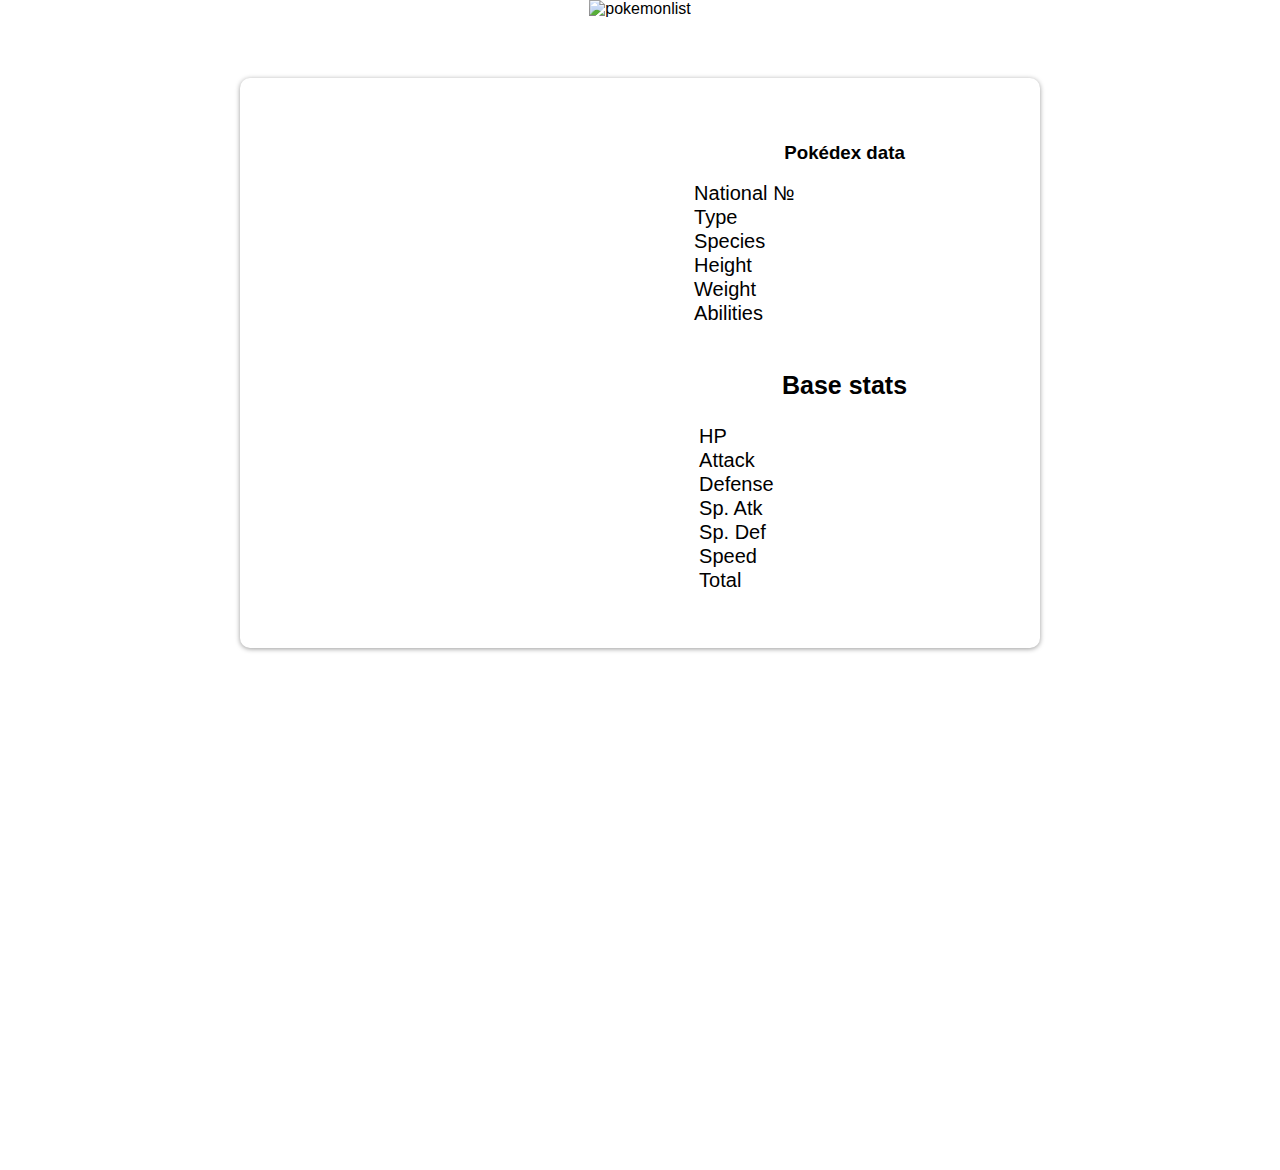
==== pokemon.html @ 369e31cf "Add files via upload" ====
<html lang="en">
  <head>
    <meta charset="UTF-8" />
    <meta name="viewport" content="width=device-width, initial-scale=1.0" />
    <title>Document</title>
    <link rel="stylesheet" href="style.css" />
    <script src="https://ajax.googleapis.com/ajax/libs/jquery/3.7.1/jquery.min.js"></script>
    <script src="pokemon.js"></script>
  </head>
  <body>
    <div class="grass-container"> 
      <img src="Pokemon Background/pokedexfont.png" alt="pokemonlist">
    <div class="pokemon-page">
      <h1 id="pokemon-page-name"></h1>
      <div class="pokemon-main-content">
        <div class="pokemon-page-image"></div>
        <div class="pokemon-page-details">
          <h3>Pokédex data</h3>
          <table>
            <tr>
              <td>National №</td>
              <td class="pokemon-page-id"></td>
            </tr>
            <tr>
              <td>Type</td>
              <td class="pokemon-type"></td>
            </tr>
            <tr>
              <td>Species</td>
              <td class="pokemon-page-species"></td>
            </tr>
            <tr>
              <td>Height</td>
              <td class="pokemon-page-height"></td>
            </tr>
            <tr>
              <td>Weight</td>
              <td class="pokemon-page-weight"></td>
            </tr>
            <tr>
              <td>Abilities</td>
              <td class="pokemon-page-abilities"></td>
            </tr>
          </table>
        </div>
        <div>
            <p class="pokemon-page-description"></p>
        </div>
        <div class="pokemon-page-stats">
          <h3>Base stats</h3>
          <table>
            <tr>
                <td style="width: 15%;">HP</td>
                <td style="width: 15%;" class="hp-val"></td>
                <td class="bar hp"><div></div></td>
            </tr>
            <tr>
                <td>Attack</td>
                <td class="attack-val"></td>
                <td class="bar attack"><div></div></td>
            </tr>
            <tr>
                <td>Defense</td>
                <td class="defense-val"></td>
                <td class="bar defense"><div></div></td>
            </tr>
            <tr>
                <td>Sp. Atk</td>
                <td class="sp-attack-val"></td>
                <td class="bar sp-attack"><div></div></td>
            </tr>
            <tr>
                <td>Sp. Def</td>
                <td class="sp-defense-val"></td>
                <td class="bar sp-defense"><div></div></td>
            </tr>
            <tr>
                <td>Speed</td>
                <td class="speed-val"></td>
                <td class="bar speed"><div></div></td>
            </tr>
            <tr>
                <td>Total</td>
                <td colspan="2" class="total"></td>
            </tr>
          </table>
        </div>
      </div>
    </div>
  </body>
</html>
---- style.css ----
*{
    font-family: 'Gill Sans', 'Gill Sans MT', Calibri, 'Trebuchet MS', sans-serif;
    box-sizing: border-box;
 
}
body{
  display: flex;
  justify-content: center;
  flex-direction: column;
  text-align: center;
  background-attachment: fixed;
  background-position: center;
  background-size: cover;
  background-repeat: no-repeat;
  background-image: url('Pokemon Background/pokegrassland.gif'); /* Background */
  min-height: 100vh;
  margin: 0;
}
body h1{
    text-align: center;
}
.grass-container, .main-container{ 
  width: 100%;
  min-height: 130vh; 
  display: flex;
  flex-direction: column;
  justify-content: flex-start;
  align-items: center;
  gap: 10px;
}
.pokemon-container{
  font-weight: 100px;
  font-style: normal;
  font-family: 'Arial';
  color: black;
  justify-content: center;
  align-items: center;
  margin-top: 5px;
  display: inline-grid;
  display: grid;
  grid-template-columns: repeat(auto-fill, minmax(120px, 1fr)); /* Responsive grid */
  gap: 50px;
  width: 100%;
  max-width: 1200px;
  padding: 10px;
 
}
.card{
  background-color: rgba(255, 255, 255, 0.24);
  width: 180px;
  height: auto ;
  border-radius: 10px; 
}
.card img{
    border-top-left-radius: 9px;
    border-top-right-radius: 9px;
    width: 175;
    height: auto;
    padding: 20px;
}
.card ul{
    padding: 0px;
    margin: 0px;
    text-align: center;
}
.card img:hover
{
   width: 190px;
   height:auto
}
.pokemon-id{
    padding-top: 5px;
    font-size: 15px;
}
.pokemon-name{
    padding-bottom: 4px;
    color: blue;
    font-weight: bold;
}
.card:hover:has(.normal){
  background-color: #ffffff;
  border-width: 10px;
  border-color: black;
  width: 190px;
  height: 235px; 
  border-radius: 10px;
  filter:drop-shadow(0 1px 15px #A8A77A);
  transition: 0.3s;
}
.fire{
    background-color: #EE8130;
    color: #ffffff;
    border-radius: 30px;
    padding-left: 5px;
    padding-right: 5px;
}
.card:hover:has(.fire){
  background-color: #ffffff;
  border-width: 10px;
  border-color: black;
  width: 190px;
  height: 235px;   
  border-radius: 10px;
  filter:drop-shadow(0 1px 15px #EE8130);
  transition: 0.3s;
}
.water{
    background-color: #6390F0;
    color: #ffffff;
    border-radius: 30px;
    padding-left: 5px;
    padding-right: 5px;
}
.card:hover:has(.water){
  background-color: #ffffff;
  border-width: 10px;
  border-color: black;
  width: 190px;
  height: 235px; 
  border-radius: 10px;
  filter:drop-shadow(0 1px 15px #6390F0);
  transition: 0.3s;
}
.poison{
    background-color: #A33EA1;
    color: #ffffff;
    border-radius: 30px;
    padding-left: 5px;
    padding-right: 5px;
}
.card:hover:has(.poison){
  background-color: #ffffff;
  border-width: 10px;
  border-color: black;
  width: 190px;
  height: 235px;  
  border-radius: 10px;
  filter:drop-shadow(0 1px 15px #A33EA1);
  transition: 0.3s;
}
.grass{
    background-color: #7AC74C;
    color: #ffffff;
    border-radius: 30px;
    padding-left: 5px;
    padding-right: 5px;
}
.card:hover:has(.grass){
  background-color: #ffffff;
  border-width: 10px;
  border-color: black;
  width: 190px;
  height: 235px;  
  border-radius: 10px;
  filter:drop-shadow(0 1px 15px #7AC74C);
  transition: 0.3s;
}
.electric{
    background-color: #F7D02C;
    color: #ffffff;
    border-radius: 30px;
    padding-left: 5px;
    padding-right: 5px;
}
.card:hover:has(.electric){
  background-color: #ffffff;
  border-width: 10px;
  border-color: black;
  width: 190px;
  height: 235px;  
  border-radius: 10px;
  filter:drop-shadow(0 1px 15px #F7D02C);
  transition: 0.3s;
}
.ice{
    background-color: #96D9D6;
    color: #ffffff;
    border-radius: 30px;
    padding-left: 5px;
    padding-right: 5px;
}
.card:hover:has(.ice){
  background-color: #ffffff;
  border-width: 10px;
  border-color: black;
  width: 190px;
  height: 235px;   
  border-radius: 10px;
  filter:drop-shadow(0 1px 15px #96D9D6);
  transition: 0.3s;
}
.fight{
    background-color: #C22E28;
    color: #ffffff;
    border-radius: 30px;
    padding-left: 5px;
    padding-right: 5px;
}
.card:hover:has(.fight){
  background-color: #ffffff;
  border-width: 10px;
  border-color: black;
  width: 190px;
  height: 235px;   
  border-radius: 10px;
  filter:drop-shadow(0 1px 15px #C22E28);
  transition: 0.3s;
}
.ground{
    background-color: #E2BF65;
    color: #ffffff;
    border-radius: 30px;
    padding-left: 5px;
    padding-right: 5px;
}
.card:hover:has(.ground){
  background-color: #ffffff;
  border-width: 10px;
  border-color: black;
  width: 190px;
  height: 235px; 
  border-radius: 10px;
  filter:drop-shadow(0 1px 15px #E2BF65);
  transition: 0.3s;
}
.flying{
    background-color: #A98FF3;
    color: #ffffff;
    border-radius: 30px;
    padding-left: 5px;
    padding-right: 5px;
}
.card:hover:has(.flying){
  background-color: #ffffff;
  border-width: 20px;
  border-color: black;
  width: 190px;
  height: 235px;  
  border-radius: 20px;
  filter:drop-shadow(0 1px 15px #A98FF3);
  transition: 0.3s;
}
.bug{
    background-color: #A6B91A;
    color: #ffffff;
    border-radius: 30px;
    padding-left: 5px;
    padding-right: 5px;
}
.card:hover:has(.bug){
  background-color: #ffffff;
  border-width: 10px;
  border-color: black;
  width: 190px;
  height: 235px;  
  border-radius: 10px;
  filter:drop-shadow(0 1px 15px #A6B91A);
  transition: 0.3s;
}
.rock{
    background-color: #B6A136;
    color: #ffffff;
    border-radius: 30px;
    padding-left: 5px;
    padding-right: 5px;
}
.card:hover:has(.rock){
  background-color: #ffffff;
  border-width: 10px;
  border-color: black;
  width: 190px;
  height: 235px;  
  border-radius: 10px;
  filter:drop-shadow(0 1px 15px #B6A136);
  transition: 0.3s;
}
.ghost{
    background-color: #735797;
    color: #ffffff;
    border-radius: 30px;
    padding-left: 5px;
    padding-right: 5px;
}
.card:hover:has(.ghost){
  background-color: #ffffff;
  border-width: 10px;
  border-color: black;
  width: 190px;
  height: 235px;   
  border-radius: 10px;
  filter:drop-shadow(0 1px 15px #735797);
  transition: 0.3s;
}
.dragon{
    background-color: #6F35FC;
    color: #ffffff;
    border-radius: 30px;
    padding-left: 5px;
    padding-right: 5px;
}
.card:hover:has(.dragon){
  background-color: #ffffff;
  border-width: 10px;
  border-color: black;
  width: 190px;
  height: 235px;  
  border-radius: 10px;
  filter:drop-shadow(0 1px 15px #6F35FC);
  transition: 0.3s;
}
.dark{
    background-color: #705746;
    color: #ffffff;
    border-radius: 30px;
    padding-left: 5px;
    padding-right: 5px;
}
.card:hover:has(.dark){
  background-color: #ffffff;
  border-width: 10px;
  border-color: black;
  width: 190px;
  height: 235px;  
  border-radius: 10px;
  filter:drop-shadow(0 1px 15px #705746);
  transition: 0.3s;
}
.steel{
    background-color: #B7B7CE;
    color: #ffffff;
    border-radius: 30px;
    padding-left: 5px;
    padding-right: 5px;
}
.card:hover:has(.steel){
  background-color: #ffffff;
  border-width: 10px;
  border-color: black;
  width: 190px;
  height: 235px;   
  border-radius: 10px;
  filter:drop-shadow(0 1px 15px #B7B7CE);
  transition: 0.3s;
}
.fairy{
    background-color: #D685AD;
    color: #ffffff;
    border-radius: 30px;
    padding-left: 5px;
    padding-right: 5px;
}
.card:hover:has(.fairy){
  background-color: #ffffff;
  border-width: 10px;
  border-color: black;
  width: 190px;
  height: 235px;   
  border-radius: 10px;
  filter:drop-shadow(0 1px 15px #D685AD);
  transition: 0.3s;
}
.psychic{
    background-color: #F95587;
    color: #ffffff;
    border-radius: 30px;
    padding-left: 5px;
    padding-right: 5px;
}
.card:hover:has(.psychic){
  background-color: #ffffff;
  border-width: 10px;
  border-color: black;
  width: 190px;
  height: 235px;   
  border-radius: 10px;
  filter:drop-shadow(0 1px 15px #F95587);
  transition: 0.3s;
}
.normal{
    background-color: #A8A77A;
    color: #ffffff;
    border-radius: 30px;
    padding-left: 5px;
    padding-right: 5px;
}


/*  POKEMON DETAILS PAGE == Pokemon.html  */
.pokemon-page {
  width: 800px;
  margin: 50px auto;
  padding: 25px;
  border-radius: 10px;    
  box-shadow: 0px 1px 5px #00000065;
  background-repeat: no-repeat;
  background-size: cover;
  background-position: center;
  background-image: url('Pokemon Background/pokeballwallpaper.jpg');
  }
  /*  POKEMON NAME TEXT */
  .pokemon-page h1 { 
    font-size: 35px;
    font-family: Verdana;
    text-align: left;
    color:white;
    margin: 10px;
    padding-left: 3ch;
    background: -webkit-linear-gradient(#33d8f5, #ffffff);
    -webkit-background-clip: text;
    -webkit-text-fill-color: transparent;
  }
  /*  POKEMON image */
  .pokemon-page-image {
    width: 350px;
    text-align: center;
    vertical-align: top;
    
  }
    /*  POKEMON image pokemon*/
  .pokemon-page-image img {
    width: 240px;
    margin: 5px;
    
  }
   /*  POKEMON image pokemon Hover*/
  .pokemon-page-image img:hover {
    width: 250px;
    background-image:url('Pokemon Background/pokeball2.png');
    background-size: cover;
    border-radius: 50%;
  }
  
  .pokemon-page-details {
    padding: 10px 20px;
  }

     /*  POKEMON Abilities TEXT */
  .pokemon-page p {
    font-family: 'Arial';
    font-size: 16px;
    margin: 45px;
    padding-right: 1ch;
    text-align: left; 
  }
   /*  POKEMON Abilities TEXT */
  .pokemon-page-abilities span {
    font-weight: 500;
    font-size: 10px;
    font-family: 'Segoe UI';
    margin: auto 2px;
    padding: 2px 5px;
    border-radius: 5px;
    box-shadow: 0 1px 3px -1px #000000;
    color: white !important;
  }
  .pokemon-page-stats {
    padding: 10px 25px;
  }
  /*  POKEMON Base Stats Text*/
  .pokemon-page-stats h3
  {
    font-size: 25px;
    color: #000000;
  }
  .pokemon-page-stats table{
    margin: 10px auto;
    width: 100%;
  }
   /*  POKEMON Base Stats Bar */
  .pokemon-page-stats table .bar div {
    width: 0px;
    height: 21px;
    border-top-right-radius: 50%;
    border-bottom-right-radius: 0%;
    background: linear-gradient(to right,#00ff95, #135dff);
  }
    /*  POKEMON DETAILS TEXT Abilities */
  .pokemon-main-content {
    display: grid;
    grid-template-columns: 1.2fr 1fr;
    padding-bottom: 10px;
 }   /*  POKEMON TEXT Abilities Borderline */
  .pokemon-main-content table tr td {
    border-bottom: 1px solid #ffffff71;
    padding: 0px 0px;
    font-size: 20;
  }
 .pokemon-main-content table{
    border-collapse: collapse;
  }
  .pokemon-page-evolution {
    display: flex;
    flex-wrap: wrap;
  }
  /*  POKEMON BASE STATS TEXT Color */
  .pokemon-main-content table tr td:nth-child(1){
    color: rgb(0, 0, 0);
  }
  
  .pokemon-main-content table tr td:nth-child(2){
    padding-left: 20px;
    font-weight: 500;
  }
  .pokemon-page-details:has(.electric) .pokemon-page-abilities span {
    background-color: #c90;
  }
  
  .pokemon-page-details:has(.psychic) .pokemon-page-abilities span {
    background-color: #ff227a;
  }
  
  .pokemon-page-details:has(.grass) .pokemon-page-abilities span {
    background-color: green;
  }
  
  .pokemon-page-details:has(.poison) .pokemon-page-abilities span {
    background-color: purple;
  }
  
  .pokemon-page-details:has(.fire) .pokemon-page-abilities span {
    background-color: rgba(255, 68, 0, 0.81);
  }
  
  .pokemon-page-details:has(.water) .pokemon-page-abilities span {
    background-color: blue;
  }
  
  .pokemon-page-details:has(.flying) .pokemon-page-abilities span {
    background-color: darkblue;
  }
  
  .pokemon-page-details:has(.bug) .pokemon-page-abilities span {
    background-color: darkgreen;
  }
  
  .pokemon-page-details:has(.normal) .pokemon-page-abilities span {
    background-color: grey;
  }
  
  .pokemon-page-details:has(.ground) .pokemon-page-abilities span {
    background-color: #bf9926;
  }
  
  .pokemon-page-details:has(.fairy) .pokemon-page-abilities span {
    background-color: #e76de7;
  }
  
  .pokemon-page-details:has(.fighting) .pokemon-page-abilities span {
    background-color: darkred;
  }
  
  .pokemon-page-details:has(.rock) .pokemon-page-abilities span {
    background-color: #a59249;
  }
  
  .pokemon-page-details:has(.steel) .pokemon-page-abilities span {
    background-color: #8e8ea4;
  }
  
  .pokemon-page-details:has(.dark) .pokemon-page-abilities span {
    background-color: #573e31;
  }
  
  .pokemon-page-details:has(.ice) .pokemon-page-abilities span {
    background-color: #0af;
  }
  
  .pokemon-page-details:has(.ghost) .pokemon-page-abilities span {
    background-color: #5454b3;
  }
  
  .pokemon-page-details:has(.dragon) .pokemon-page-abilities span {
    background-color: #4e38e9;
  }
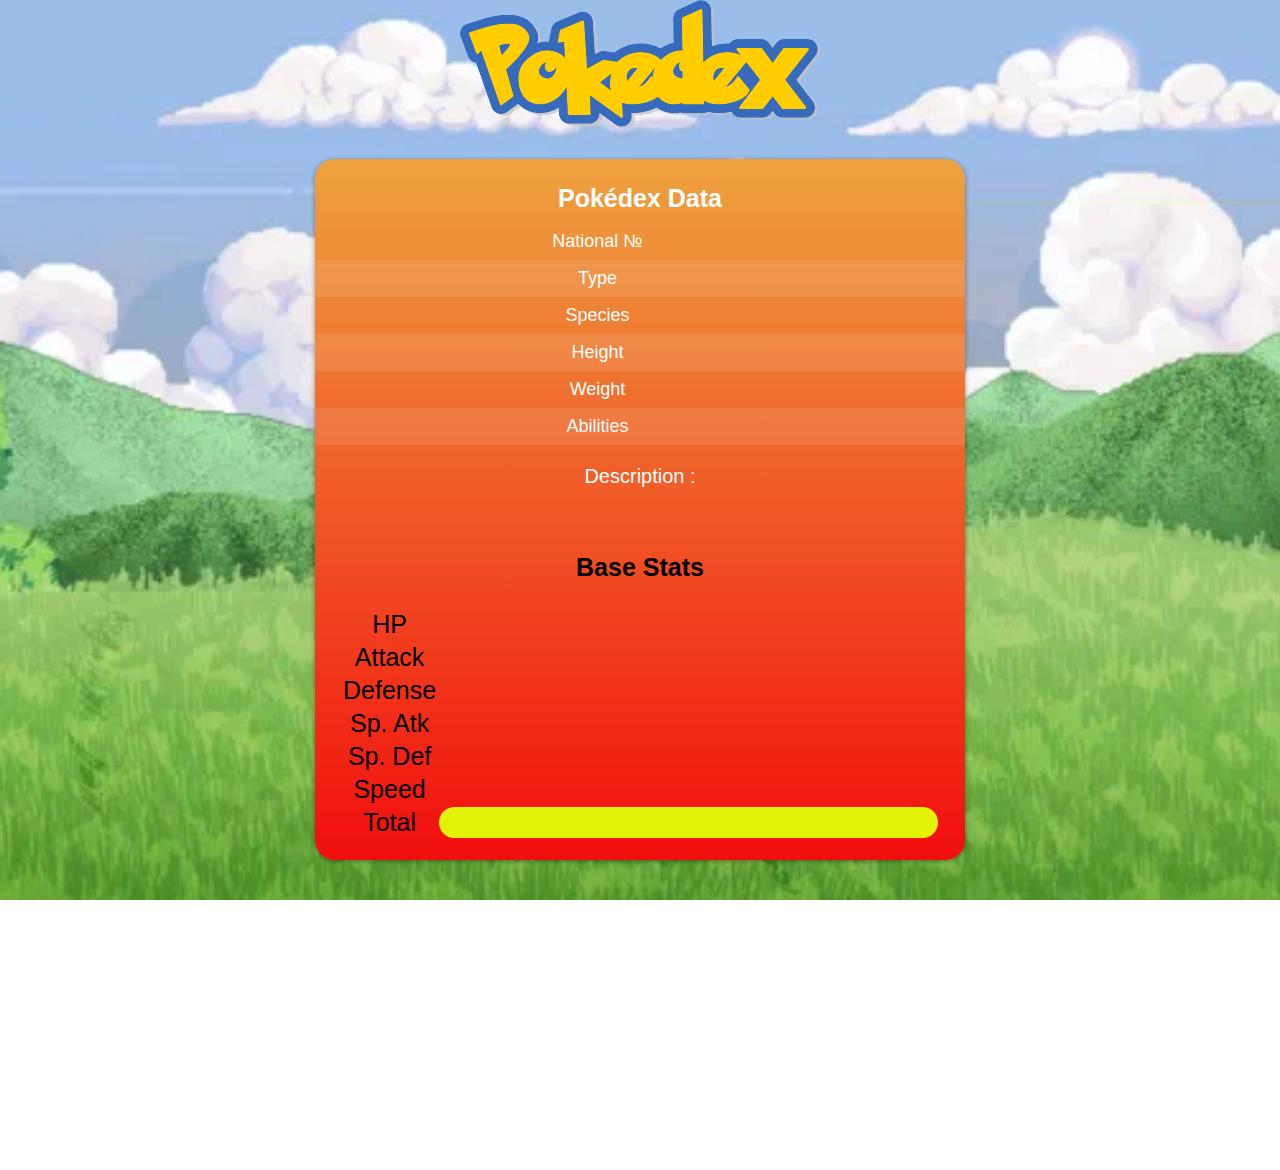
==== commit 3bdcaff9: "Add files via upload" ====
--- a/pokemon.html
+++ b/pokemon.html
@@ -1,91 +1,96 @@
+<!DOCTYPE html>
 <html lang="en">
-  <head>
+<head>
     <meta charset="UTF-8" />
     <meta name="viewport" content="width=device-width, initial-scale=1.0" />
-    <title>Document</title>
+    <title>Pokémon Details</title>
     <link rel="stylesheet" href="style.css" />
     <script src="https://ajax.googleapis.com/ajax/libs/jquery/3.7.1/jquery.min.js"></script>
-    <script src="pokemon.js"></script>
-  </head>
-  <body>
-    <div class="grass-container"> 
-      <img src="Pokemon Background/pokedexfont.png" alt="pokemonlist">
-    <div class="pokemon-page">
-      <h1 id="pokemon-page-name"></h1>
-      <div class="pokemon-main-content">
-        <div class="pokemon-page-image"></div>
-        <div class="pokemon-page-details">
-          <h3>Pokédex data</h3>
-          <table>
-            <tr>
-              <td>National №</td>
-              <td class="pokemon-page-id"></td>
-            </tr>
-            <tr>
-              <td>Type</td>
-              <td class="pokemon-type"></td>
-            </tr>
-            <tr>
-              <td>Species</td>
-              <td class="pokemon-page-species"></td>
-            </tr>
-            <tr>
-              <td>Height</td>
-              <td class="pokemon-page-height"></td>
-            </tr>
-            <tr>
-              <td>Weight</td>
-              <td class="pokemon-page-weight"></td>
-            </tr>
-            <tr>
-              <td>Abilities</td>
-              <td class="pokemon-page-abilities"></td>
-            </tr>
-          </table>
+    <script src="script.js" defer></script>
+</head>
+<body>
+    <div class="grass-container">
+        <img src="Pokemon Background/pokedexfont.png" alt="pokemonlist" />
+        <div class="pokemon-page">
+            <h1 id="pokemon-page-name"></h1>
+            <div class="pokemon-page-id"></div>
+            <div class="pokemon-page-image"></div>
+            
+            <!-- Pokedex Data Section -->
+            <div class="pokemon-page-details">
+                <div class="pokedex-data">
+                    <h3>Pokédex Data</h3>
+                    <table class="pokedex-table">
+                        <tr>
+                            <td>National №</td>
+                            <td class="pokemon-page-national"></td>
+                        </tr>
+                        <tr>
+                            <td>Type</td>
+                            <td class="pokemon-page-types"></td>
+                        </tr>
+                        <tr>
+                            <td>Species</td>
+                            <td class="pokemon-page-species"></td>
+                        </tr>
+                        <tr>
+                            <td>Height</td>
+                            <td class="pokemon-page-height"></td>
+                        </tr>
+                        <tr>
+                            <td>Weight</td>
+                            <td class="pokemon-page-weight"></td>
+                        </tr>
+                        <tr>
+                            <td>Abilities</td>
+                            <td class="pokemon-page-abilities"></td>
+                        </tr>
+                    </table>
+                </div>
+                <p class="desc">Description :</p>
+                <div class="pokemon-page-description"></div>
+                
+            </div>
+            <div class="pokemon-page-stats">
+                <h3>Base Stats</h3>
+                <table>
+                    <tr>
+                        <td style="width: 15%;">HP</td>
+                        <td style="width: 15%;" class="hp-val"></td>
+                        <td class="bar hp"><div></div></td>
+                    </tr>
+                    <tr>
+                        <td>Attack</td>
+                        <td class="attack-val"></td>
+                        <td class="bar attack"><div></div></td>
+                    </tr>
+                    <tr>
+                        <td>Defense</td>
+                        <td class="defense-val"></td>
+                        <td class="bar defense"><div></div></td>
+                    </tr>
+                    <tr>
+                        <td>Sp. Atk</td>
+                        <td class="sp-attack-val"></td>
+                        <td class="bar sp-attack"><div></div></td>
+                    </tr>
+                    <tr>
+                        <td>Sp. Def</td>
+                        <td class="sp-defense-val"></td>
+                        <td class="bar sp-defense"><div></div></td>
+                    </tr>
+                    <tr>
+                        <td>Speed</td>
+                        <td class="speed-val"></td>
+                        <td class="bar speed"><div></div></td>
+                    </tr>
+                    <tr>
+                        <td>Total</td>
+                        <td colspan="2" class="total"></td>
+                    </tr>
+                </table>
+            </div>
         </div>
-        <div>
-            <p class="pokemon-page-description"></p>
-        </div>
-        <div class="pokemon-page-stats">
-          <h3>Base stats</h3>
-          <table>
-            <tr>
-                <td style="width: 15%;">HP</td>
-                <td style="width: 15%;" class="hp-val"></td>
-                <td class="bar hp"><div></div></td>
-            </tr>
-            <tr>
-                <td>Attack</td>
-                <td class="attack-val"></td>
-                <td class="bar attack"><div></div></td>
-            </tr>
-            <tr>
-                <td>Defense</td>
-                <td class="defense-val"></td>
-                <td class="bar defense"><div></div></td>
-            </tr>
-            <tr>
-                <td>Sp. Atk</td>
-                <td class="sp-attack-val"></td>
-                <td class="bar sp-attack"><div></div></td>
-            </tr>
-            <tr>
-                <td>Sp. Def</td>
-                <td class="sp-defense-val"></td>
-                <td class="bar sp-defense"><div></div></td>
-            </tr>
-            <tr>
-                <td>Speed</td>
-                <td class="speed-val"></td>
-                <td class="bar speed"><div></div></td>
-            </tr>
-            <tr>
-                <td>Total</td>
-                <td colspan="2" class="total"></td>
-            </tr>
-          </table>
-        </div>
-      </div>
     </div>
-  </body>
-</html>
+</body>
+</html>--- a/style.css
+++ b/style.css
@@ -1,7 +1,6 @@
 *{
     font-family: 'Gill Sans', 'Gill Sans MT', Calibri, 'Trebuchet MS', sans-serif;
     box-sizing: border-box;
- 
 }
 body{
   display: flex;
@@ -26,7 +25,7 @@
   flex-direction: column;
   justify-content: flex-start;
   align-items: center;
-  gap: 10px;
+  gap: 30px;
 }
 .pokemon-container{
   font-weight: 100px;
@@ -54,7 +53,7 @@
 .card img{
     border-top-left-radius: 9px;
     border-top-right-radius: 9px;
-    width: 175;
+    width: 165;
     height: auto;
     padding: 20px;
 }
@@ -65,15 +64,16 @@
 }
 .card img:hover
 {
-   width: 190px;
+   width: 180px;
    height:auto
 }
 .pokemon-id{
     padding-top: 5px;
-    font-size: 15px;
+    font-size: 18px;
+    color: #097cff;
 }
 .pokemon-name{
-    padding-bottom: 4px;
+    padding-bottom: 5px;
     color: blue;
     font-weight: bold;
 }
@@ -384,192 +384,216 @@
     padding-right: 5px;
 }
 
-
 /*  POKEMON DETAILS PAGE == Pokemon.html  */
 .pokemon-page {
-  width: 800px;
-  margin: 50px auto;
-  padding: 25px;
-  border-radius: 10px;    
+  flex-wrap: wrap;
+  width: 650px;
+  border-radius: 20px;    
   box-shadow: 0px 1px 5px #00000065;
-  background-repeat: no-repeat;
-  background-size: cover;
-  background-position: center;
-  background-image: url('Pokemon Background/pokeballwallpaper.jpg');
-  }
-  /*  POKEMON NAME TEXT */
-  .pokemon-page h1 { 
-    font-size: 35px;
-    font-family: Verdana;
-    text-align: left;
-    color:white;
-    margin: 10px;
-    padding-left: 3ch;
-    background: -webkit-linear-gradient(#33d8f5, #ffffff);
-    -webkit-background-clip: text;
-    -webkit-text-fill-color: transparent;
-  }
-  /*  POKEMON image */
-  .pokemon-page-image {
-    width: 350px;
-    text-align: center;
-    vertical-align: top;
-    
-  }
-    /*  POKEMON image pokemon*/
-  .pokemon-page-image img {
-    width: 240px;
-    margin: 5px;
-    
-  }
-   /*  POKEMON image pokemon Hover*/
-  .pokemon-page-image img:hover {
-    width: 250px;
-    background-image:url('Pokemon Background/pokeball2.png');
-    background-size: cover;
-    border-radius: 50%;
-  }
-  
-  .pokemon-page-details {
-    padding: 10px 20px;
-  }
-
-     /*  POKEMON Abilities TEXT */
-  .pokemon-page p {
-    font-family: 'Arial';
-    font-size: 16px;
-    margin: 45px;
-    padding-right: 1ch;
-    text-align: left; 
-  }
-   /*  POKEMON Abilities TEXT */
-  .pokemon-page-abilities span {
-    font-weight: 500;
-    font-size: 10px;
-    font-family: 'Segoe UI';
-    margin: auto 2px;
-    padding: 2px 5px;
-    border-radius: 5px;
-    box-shadow: 0 1px 3px -1px #000000;
-    color: white !important;
-  }
-  .pokemon-page-stats {
-    padding: 10px 25px;
-  }
-  /*  POKEMON Base Stats Text*/
-  .pokemon-page-stats h3
-  {
-    font-size: 25px;
-    color: #000000;
-  }
-  .pokemon-page-stats table{
-    margin: 10px auto;
-    width: 100%;
-  }
-   /*  POKEMON Base Stats Bar */
-  .pokemon-page-stats table .bar div {
-    width: 0px;
-    height: 21px;
-    border-top-right-radius: 50%;
-    border-bottom-right-radius: 0%;
-    background: linear-gradient(to right,#00ff95, #135dff);
-  }
-    /*  POKEMON DETAILS TEXT Abilities */
-  .pokemon-main-content {
-    display: grid;
-    grid-template-columns: 1.2fr 1fr;
-    padding-bottom: 10px;
- }   /*  POKEMON TEXT Abilities Borderline */
-  .pokemon-main-content table tr td {
-    border-bottom: 1px solid #ffffff71;
-    padding: 0px 0px;
-    font-size: 20;
-  }
- .pokemon-main-content table{
-    border-collapse: collapse;
-  }
-  .pokemon-page-evolution {
-    display: flex;
-    flex-wrap: wrap;
-  }
-  /*  POKEMON BASE STATS TEXT Color */
-  .pokemon-main-content table tr td:nth-child(1){
-    color: rgb(0, 0, 0);
-  }
-  
-  .pokemon-main-content table tr td:nth-child(2){
-    padding-left: 20px;
-    font-weight: 500;
-  }
-  .pokemon-page-details:has(.electric) .pokemon-page-abilities span {
-    background-color: #c90;
-  }
-  
-  .pokemon-page-details:has(.psychic) .pokemon-page-abilities span {
-    background-color: #ff227a;
-  }
-  
-  .pokemon-page-details:has(.grass) .pokemon-page-abilities span {
-    background-color: green;
-  }
-  
-  .pokemon-page-details:has(.poison) .pokemon-page-abilities span {
-    background-color: purple;
-  }
-  
-  .pokemon-page-details:has(.fire) .pokemon-page-abilities span {
-    background-color: rgba(255, 68, 0, 0.81);
-  }
-  
-  .pokemon-page-details:has(.water) .pokemon-page-abilities span {
-    background-color: blue;
-  }
-  
-  .pokemon-page-details:has(.flying) .pokemon-page-abilities span {
-    background-color: darkblue;
-  }
-  
-  .pokemon-page-details:has(.bug) .pokemon-page-abilities span {
-    background-color: darkgreen;
-  }
-  
-  .pokemon-page-details:has(.normal) .pokemon-page-abilities span {
-    background-color: grey;
-  }
-  
-  .pokemon-page-details:has(.ground) .pokemon-page-abilities span {
-    background-color: #bf9926;
-  }
-  
-  .pokemon-page-details:has(.fairy) .pokemon-page-abilities span {
-    background-color: #e76de7;
-  }
-  
-  .pokemon-page-details:has(.fighting) .pokemon-page-abilities span {
-    background-color: darkred;
-  }
-  
-  .pokemon-page-details:has(.rock) .pokemon-page-abilities span {
-    background-color: #a59249;
-  }
-  
-  .pokemon-page-details:has(.steel) .pokemon-page-abilities span {
-    background-color: #8e8ea4;
-  }
-  
-  .pokemon-page-details:has(.dark) .pokemon-page-abilities span {
-    background-color: #573e31;
-  }
-  
-  .pokemon-page-details:has(.ice) .pokemon-page-abilities span {
-    background-color: #0af;
-  }
-  
-  .pokemon-page-details:has(.ghost) .pokemon-page-abilities span {
-    background-color: #5454b3;
-  }
-  
-  .pokemon-page-details:has(.dragon) .pokemon-page-abilities span {
-    background-color: #4e38e9;
-  }
-  +  background: linear-gradient(#eea23f, #f10e0e);
+ /* background: url('Pokemon Background/pokeballwallpaper.jpg') center center/cover no-repeat; */
+}
+.pokemon-page:hover {
+  transform: scale(1.02);
+  transition: transform 0.3s;
+}
+/*  POKEMON NAME TEXT */
+.pokemon-page h1 {
+  font-size: 25px;
+  font-family: Verdana;
+  text-align: center;
+  color: white;
+  margin: 10px 0;
+  background: linear-gradient(#33d8f5, #ffffff);
+  -webkit-background-clip: text;
+  -webkit-text-fill-color: transparent;
+}
+.pokemon-page-id
+{
+  font-size: 30px;
+  font-family: Verdana;
+  text-align: center;
+  color: white;
+}
+/*  POKEMON IMAGE */
+.pokemon-page-image {
+  text-align: center;
+  margin-bottom: 10px;
+}
+
+.pokemon-page-image img {
+  width: 200px;
+  transition: transform 0.3s ease;
+}
+/*  POKEMON IMAGE HOVER */
+.pokemon-page-image img:hover {
+  transform: scale(1.1);
+}
+/*  POKEMON PAGE DETAILS */
+.pokemon-page-details {
+  margin-top: 10px; 
+}
+/*  POKEMON Stats Type,Species,Height,Weight,Abilities */
+.pokedex-data h3 {
+  font-size: 25px;
+  margin-bottom: 10px;
+  color: rgb(255, 255, 255);
+}
+
+.pokedex-table {
+  width: 100%;
+  border-collapse: collapse;
+  margin-bottom: 20px;
+  color: rgb(0, 153, 255);
+}
+
+.pokedex-table td {
+  padding: 8px;
+  font-size: 18px;
+  color: white;
+}
+.pokedex-table tr:nth-child(even) {
+  background-color: rgba(255, 255, 255, 0.1);
+}
+/* Style for abilities */
+.pokemon-ability {
+   font-family: 'Segoe UI';
+  display: inline-block;
+  margin: 5px;
+  padding: 5px 10px;
+  border-radius: 5px;
+  color: white !important;
+  font-weight: bold;
+  border-radius: 5px;
+  box-shadow: 0 1px 3px -1px #000000;
+}
+
+.pokemon-ability:not(.hidden-ability) {
+  background-color: #48D1CC; /* Regular abilities color */
+}
+
+.pokemon-ability.hidden-ability {
+  background-color: #DA70D6; /* Hidden abilities color */
+}
+.desc{
+  font-size: 20px;
+  font-style: normal;
+  color: white;
+}
+.pokemon-page-description {
+  font-size: 18px;
+  font-style: normal;
+  font-family: 'Arial';
+  color: white;
+  margin-top: 30px;
+}
+.pokemon-page-abilities {
+  display: flex;
+  flex-wrap: wrap;
+  justify-content: flex-start;
+  margin: 10px 0;
+}
+/* Stat Table */
+.pokemon-page-stats {
+  padding: 10px 25px;   
+}
+/*  POKEMON Base Stats Text*/
+.pokemon-page-stats h3
+{
+  font-size: 25px;
+  color: #000000;
+}
+
+.total {
+  font-weight: bold; 
+  font-size: 30; 
+  color: #3b3b3b; 
+  text-align: center; 
+  padding: 5px; 
+  border-radius: 20px; 
+  background-color: #e3f308; 
+  transition: background-color 0.3s; 
+}
+
+.total:hover {
+  background-color: #ffe0b2; 
+}
+.pokemon-page-stats table {
+  margin: 10px auto;
+  width: 100%;
+  font-size: 25px;
+  background-color: linear-gradient(to right, #ff5959, #f1b900); /* HP bar color */ 
+}
+.pokemonpagestats table .bar{
+  width: 200px;
+}
+.pokemon-page-stats table .bar div{
+  height: 26px;
+  border-radius: 10px;
+}
+.bar div {
+    width: 0%;
+    height: 100%;
+    background-color: #4caf50; /* Change color as needed */
+    transition: width 0.5s; /* Smooth transition */
+}
+
+.hp div {
+  background: linear-gradient(to right, #ff0000, #a00202); /* HP bar color */
+  transition: width 1s; 
+}
+
+.attack div {
+  background: linear-gradient(to right, #05b0ff, #097cff);  /* Attack bar color */
+  transition: width 1s; 
+}
+
+.defense div {
+  background: linear-gradient(to right, #00aeff, #03ff81); /* Defense bar color */
+  transition: width 1s; 
+}
+
+.sp-attack div {
+  background: linear-gradient(to right, #9e6cee, #00a2ff); /* Sp. Atk bar color */
+  transition: width 1s; 
+}
+
+.sp-defense div {
+  background: linear-gradient(to right, #0051ff, #4f03ff); /* Sp. Def bar color */
+  transition: width 1s; 
+}
+
+.speed div {
+  background: linear-gradient(to right, #ff0062, #ff03ab); /* Speed bar color */
+  transition: width 1s; 
+}  
+
+
+/* Pokémon Type Colors */
+.pokemon-page-types span {
+  padding: 5px 10px;
+  border-radius: 5px;
+  font-size: 14px;
+  font-weight: bold;
+  margin-right: 5px;
+}
+
+/* Type colors */
+.electric { background-color: #F8D030; color: white; padding: 5px 10px; border-radius: 5px; }
+.psychic { background-color: #F85888; color: white; padding: 5px 10px; border-radius: 5px; }
+.grass { background-color: #78C850; color: white; padding: 5px 10px; border-radius: 5px; }
+.poison { background-color: #A040A0; color: white; padding: 5px 10px; border-radius: 5px; }
+.fire { background-color: #F08030; color: white; padding: 5px 10px; border-radius: 5px; }
+.water { background-color: #6890F0; color: white; padding: 5px 10px; border-radius: 5px; }
+.flying { background-color: #A890F0; color: white; padding: 5px 10px; border-radius: 5px; }
+.bug { background-color: #A8B820; color: white; padding: 5px 10px; border-radius: 5px; }
+.normal { background-color: #A8A878; color: white; padding: 5px 10px; border-radius: 5px; }
+.ground { background-color: #E0C068; color: white; padding: 5px 10px; border-radius: 5px; }
+.fairy { background-color: #EE99AC; color: white; padding: 5px 10px; border-radius: 5px; }
+.fighting { background-color: #C03028; color: white; padding: 5px 10px; border-radius: 5px; }
+.rock { background-color: #B8A038; color: white; padding: 5px 10px; border-radius: 5px; }
+.steel { background-color: #B8B8D0; color: white; padding: 5px 10px; border-radius: 5px; }
+.dark { background-color: #705848; color: white; padding: 5px 10px; border-radius: 5px; }
+.ice { background-color: #98D8D8; color: white; padding: 5px 10px; border-radius: 5px; }
+.ghost { background-color: #705898; color: white; padding: 5px 10px; border-radius: 5px; }
+.dragon { background-color: #7038F8; color: white; padding: 5px 10px; border-radius: 5px; }